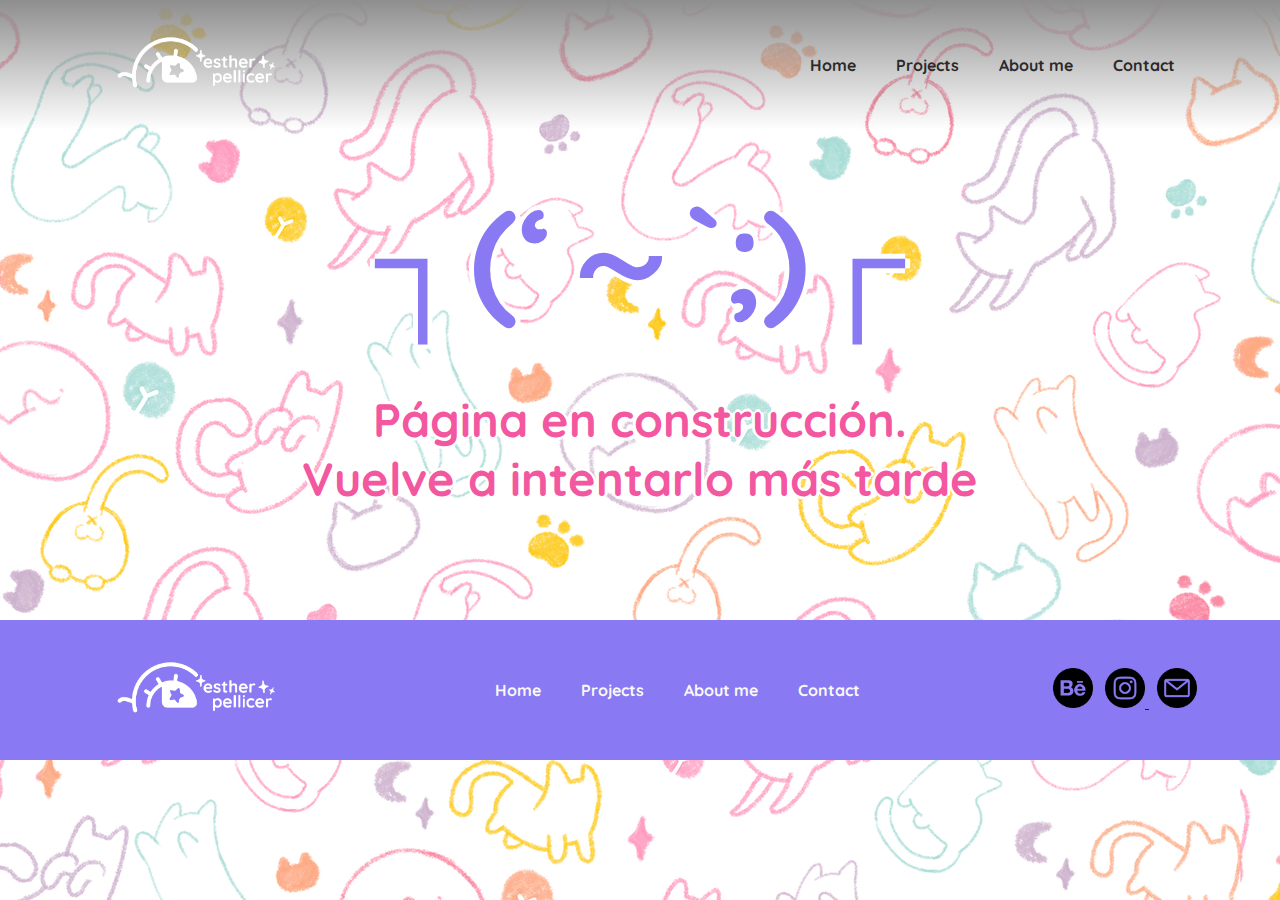
==== construccion.html @ 912c2e77 "Student's exercise upload" ====
<!DOCTYPE html>
<html lang="es">
    <head>
        <meta charset="utf-8">
        <meta name="viewport" content="width=device-width, initial-scale=1.0">
        <meta name="name" content="Anonymous's Portfolio">
        <meta name="description" content="A bunch of projects, illustrations and fanarts to show my style">

        <title>Anonymous's Portfolio</title>
        <link rel="stylesheet" href="https://fonts.googleapis.com/css?family=Montserrat|Quicksand">
        <link rel="icon" href="imagenes/LogoMini.jpg">
        <link rel="stylesheet" href="estilos/estilos.css">
    </head>

    <!--CONTENIDO DE LA PÁGINA WEB-->
    <body class="fondo-imagen">
        <!--BARRA DE NAVEGACIÓN-->
        <nav>
            <a class="enlace-nav" href="inicio.html">
                <img class="logotipo" src="imagenes/logo_horizontal_blanco-11.png" alt="">
            </a>
            <ul>
                <li><a class="enlace-nav" href="inicio.html">Home</a></li>
                <li><a class="enlace-nav" href="proyectos.html">Projects</a></li>
                <li><a class="enlace-nav" href="sobremi.html">About me</a></li>
                <li><a class="enlace-nav" href="contacto.html">Contact</a></li>
            </ul>
         </nav>

         <!--CABECERA-->
         <header></header>

         <!--CONTENIDO PRINCIPAL-->
         <main>
            <p class="emoji">┐(‘～`;)┌</p>
            <p class="anuncio">Página en construcción. <br> Vuelve a intentarlo más tarde</p>
         </main>

         <!--PIE DE PÁGINA-->
        <footer>
            <a class="enlace-nav" href="inicio.html">
                <img class="logotipo" src="imagenes/logo_horizontal_blanco-11.png">
            </a>
            <ul>
                <li><a class="enlace-footer" href="inicio.html">Home</a></li>
                <li><a class="enlace-footer" href="proyectos.html">Projects</a></li>
                <li><a class="enlace-footer" href="sobremi.html">About me</a></li>
                <li><a class="enlace-footer" href="contacto.html">Contact</a></li>
            </ul>
            <div>
                <a href="https://www.behance.net/Anonymousandherthings?tracking_source=search_users" class="icono" alt="icono Behance"><img src="imagenes/behance.png" width="40px"></a>
                <a href="https://www.instagram.com/eter_arts/" class="icono" alt="icono Instagram"><img src="imagenes/instagram.png" width="40px">
                <a href="contacto.html" class="icono" alt="icono correo"><img src="imagenes/email.png" width="40px"></a>
            </div>

    </body>
</html>
---- estilos/estilos.css ----
/* #region GENERALES */
* {
    margin: 0;
    padding: 0;
}

body {
    /*VARIABLES DE CSS*/
    --color-texto-claro: #f8f8f8;
    --color-principal: #8979f3;
}

/* #endregion */

/* #region BARRA DE NAVEGACIÓN */
nav {
    background-image: linear-gradient(to bottom,rgba(142, 142, 142, 1) 0%,rgba(178, 178, 178, 0) 100%);
    height: 130px;
    display: flex;
    align-items: center;
    justify-content: space-between;
}

nav ul {
    display: flex;
    list-style: none;
    font-family: "Quicksand";
    font-weight: 700;
    margin-right: 85px;
}

.enlace-nav {
    color: #2b2929;
    padding: 20px;
    text-decoration: none;
}

.enlace-nav:hover {
    color: var(--color-texto-claro);
}

.logotipo {
    height: 70px;
    margin-left: 90px;
}

/* #endregion */

/* #region CABECERA */

header {
    display: flex;
    justify-content: space-between;
    margin-left: 75px;
    margin-right: 75px;
}

header ul {
    display: flex;
    list-style: none;
    font-family: "Quicksand";
    font-size: 13px;
    font-weight: 700;
    color: var(--color-texto-claro);
}

header ul li {
    width: 130px;
    height: 25px;
    padding-top: 10px;
    margin-right: 15px;
    margin-top: 40px;
    margin-bottom: 30px;
    text-align: center;
    border: 4px solid var(--color-texto-claro);
    border-radius: 80px;
}

.button-contact {
    top: 100px;
    left: 1000px;
    width: 170px;
    height: 30px;
    padding-top: 15px;
    margin-top: 40px;
    margin-bottom: 30px;
    border-radius: 40px;
    background-color: #8979f3;
    
    font-family: "Quicksand";
    text-align: center;
    font-weight: 700;
    font-size: 13px;
    color: var(--color-texto-claro);
    text-decoration: none;
}

.button-contact:hover {
    border-color: var(--color-texto-claro);
    border-width: 3.5px;
    border-style: solid;
}

/* #endregion */

/* #region CUERPO */

main {
    min-height: 50vh;
}

.fondo-imagen {
    background-image: url("../imagenes/fondoGatos.jpg");
    background-color: #F3B5D2;
}

    /* #region INICIO */

.presentacion {
    font-family: "Montserrat";
    font-weight: 600;
    color: var(--color-texto-claro);
    font-size: 14px;
    width: 459px;
    margin-left: 130px;
    margin-top: 80px;
}
    
.button-projects {
    width: 200px;
    height: 30px;
    margin-right: 220px;
    margin-top: 350px;
    margin-bottom: 50px;
    border-radius: 80px;
    padding-top: 15px;
    background-color: #8979f3;

    font-family: "Montserrat";
    font-size: 13px;
    color: var(--color-texto-claro);
    text-decoration: none;
    text-align: center;
}
    
.button-projects:hover {
    border-color: var(--color-texto-claro);
    border-width: 3.2px;
    border-style: solid;
}

.fondo-cabecera {
    background-image: url("../imagenes/cielo.jpg");
    margin: 0px 0px;
    height: 530px;
}

.carrusel-izq {
    width: 50vw;
    border-radius: 0px 40px 40px 0px;
}

.carrusel img {
    width: 100%;
    height: 100%;
    border-radius: 40px 40px 0px 0px;
}

    /* #endregion */

    /* #region CONTACTO */

.titulo-contacto {
    font-family: "Quicksand";
    font-size: 50px;
    margin-left: 150px;
    font-weight: 900;
}

.resaltar {
    font-family: "Quicksand";
    font-size: 50px;
    color: #8979f3;
    font-weight: 700;
    margin-left: 150px;
    margin-top: 5px;
}

.contacto-main {
    margin-top: 85px;
    display: flex;
}

.correo-electronico {
    font-family: "Montserrat";
    margin-left: 150px;
    margin-top: 35px;
}

.resaltar-correo {
    color: #F357A0;
    text-decoration: none;
    font-weight: bold;
}

.fondo-proyectos {
    background-color: #F3B5D2;
   }

    /* #endregion */

    /* #region PROYECTOS */

.galeria-imagenes {
    margin-bottom: 30px;
}

.enlace-proyectos {
    height: 33.3vw;
}

div.filas {
    display: flex;
    margin-right: 0px;
    height: 33.3vw;
}

.galeria:hover {
    border: 3px solid var(--color-texto-claro) ;
}

   /* #endregion */

   /* #region SOBRE MI */

.about-me {
    background-color: hsl(0, 0%, 97%);
    padding-top: 5px;
    padding-bottom: 5px;
    margin: 0px 300px;
    margin-bottom: 30px;
    border-radius: 60px;
    border-color: #8979f3;
    border-style: dashed;
    border-width: 5px;
}

.autorretrato {
    height: 350px;
    float: left;
    margin-left: 30px;
    margin-top: 60px;
}

.about-me-text {
    margin-left: 400px;
    margin-top: 60px;
}

.titulo-about {
    font-family: "Quicksand";
    font-size: 50px;
    margin-bottom: 40px;
    font-weight: bold;
    color: #8979f3;
}

h2 {
    font-family: "Quicksand";
    color: #F357A0;
}

h3 {
    font-family: "Quicksand";
    color: #F357A0;
    margin-top: 40px;
}

.texto {
    font-family: "Montserrat";
    font-size: 15px;

    margin-top: 20px;
    width: 400px;
}

.texto-2 {
    font-family: "Montserrat";
    font-size: 15px;
    
    margin-left: 50px;
    margin-top: 40px;
    width: 400px;
}

.programas {
    display: flex;
    height: 45px;
    margin-top: 20px;
    margin-bottom: 40px;
    margin-left: 60px;
}

.programas img {
    margin-right: 10px;
}

   /* #endregion */

   /* #region EN CONSTRUCCION */

.emoji {
    color: var(--color-principal);
    text-shadow: -5px 0 white, 0 5px white, 5px 0 white, 0 -5px white;
    font-family: "Quicksand";
    font-size: 100pt;
    font-weight: 900;
    text-align: center;

    margin-top: 40px;
}

.anuncio {
    color: #F357A0;
    text-shadow: -3px 0 white, 0 3px white, 3px 0 white, 0 -3px white;
    font-family: "Quicksand";
    font-size: 35pt;
    font-weight: 900;
    text-align: center;

    margin-top: 40px;
    padding-bottom: 80px;
}

   /* #endregion */

/* #endregion */

/* #region FORMULARIO */

.contenedor {
    width: 500px;
}

input[type=text] {
    font-family: "Montserrat";
    font-size: small;
    color:#f8f8f8;
    padding: 6px;
    padding-left: 12px;
    border: none;
    
    border-radius: 20px;
    background-color:#f98ec0;
    width: 89%;
    margin-left: 70px;
}

textarea {
    font-family: "Montserrat";
    font-size: small;
    color:#f8f8f8;
    padding: 10px;
    border: none;
    
    
    height: 180px;
    border-radius: 20px;
    background-color:#f98ec0;
    width: 92%;
    margin-left: 70px;
    box-sizing: border-box;
    resize: none;
  }

input[type=text]:focus {
    background-color:#f98ec0;
    border: none;
    box-shadow: none;
  }

input[type=submit] {
    font-family: "Quicksand";
    font-weight: 550;
    text-decoration: none;
    color: var(--color-texto-claro);
    border: none;
    margin-left: 150px;
    margin-bottom: 50px;
    margin-top: 10px;

    background-color: #8979f3;
    border-radius: 20px;
    padding: 5px 25px;
    float: right;
  }

/* #endregion */

/* #region PIE DE PÁGINA */
footer {
    background-color: #8979f3;
    height: 140px;
    color: var(--color-texto-claro);
    display: flex;
    align-items: center;
    justify-content: space-between;
}

footer ul {
    display: flex;
    list-style: none;
    font-family: "Quicksand";
    font-weight: 700;
}

.enlace-footer {
    color: var(--color-texto-claro);
    padding: 20px;
    text-decoration: none;
}

div {
    margin-right: 75px;
}

.icono {
    padding-right: 8px;
}

/* #endregion */
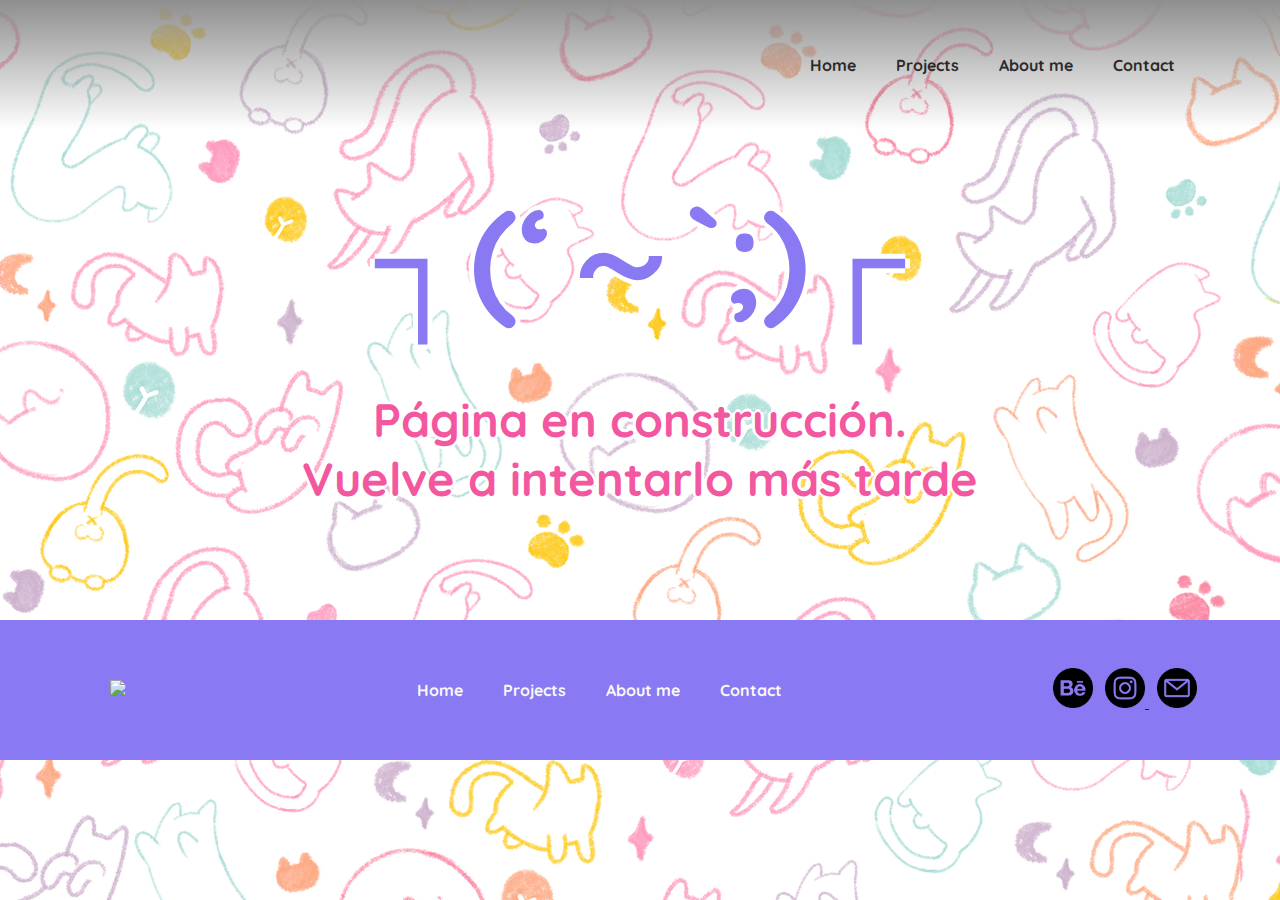
==== commit 5f57c6c5: "Anonimización" ====
--- a/construccion.html
+++ b/construccion.html
@@ -16,11 +16,11 @@
     <body class="fondo-imagen">
         <!--BARRA DE NAVEGACIÓN-->
         <nav>
-            <a class="enlace-nav" href="inicio.html">
-                <img class="logotipo" src="imagenes/logo_horizontal_blanco-11.png" alt="">
+            <a class="enlace-nav" href="index.html">
+                <img class="logotipo" src="imagenes/logo_imagen_blanco-11.png" alt="">
             </a>
             <ul>
-                <li><a class="enlace-nav" href="inicio.html">Home</a></li>
+                <li><a class="enlace-nav" href="index.html">Home</a></li>
                 <li><a class="enlace-nav" href="proyectos.html">Projects</a></li>
                 <li><a class="enlace-nav" href="sobremi.html">About me</a></li>
                 <li><a class="enlace-nav" href="contacto.html">Contact</a></li>
@@ -38,18 +38,18 @@
 
          <!--PIE DE PÁGINA-->
         <footer>
-            <a class="enlace-nav" href="inicio.html">
-                <img class="logotipo" src="imagenes/logo_horizontal_blanco-11.png">
+            <a class="enlace-nav" href="index.html">
+                <img class="logotipo" src="imagenes/logo_imagen_blanco-11.png">
             </a>
             <ul>
-                <li><a class="enlace-footer" href="inicio.html">Home</a></li>
+                <li><a class="enlace-footer" href="index.html">Home</a></li>
                 <li><a class="enlace-footer" href="proyectos.html">Projects</a></li>
                 <li><a class="enlace-footer" href="sobremi.html">About me</a></li>
                 <li><a class="enlace-footer" href="contacto.html">Contact</a></li>
             </ul>
             <div>
                 <a href="https://www.behance.net/Anonymousandherthings?tracking_source=search_users" class="icono" alt="icono Behance"><img src="imagenes/behance.png" width="40px"></a>
-                <a href="https://www.instagram.com/eter_arts/" class="icono" alt="icono Instagram"><img src="imagenes/instagram.png" width="40px">
+                <a href="https://www.instagram.com/anonymous_arts/" class="icono" alt="icono Instagram"><img src="imagenes/instagram.png" width="40px">
                 <a href="contacto.html" class="icono" alt="icono correo"><img src="imagenes/email.png" width="40px"></a>
             </div>
 
--- a/estilos/estilos.css
+++ b/estilos/estilos.css
@@ -114,7 +114,7 @@
     background-color: #F3B5D2;
 }
 
-    /* #region INICIO */
+    /* #region index */
 
 .presentacion {
     font-family: "Montserrat";
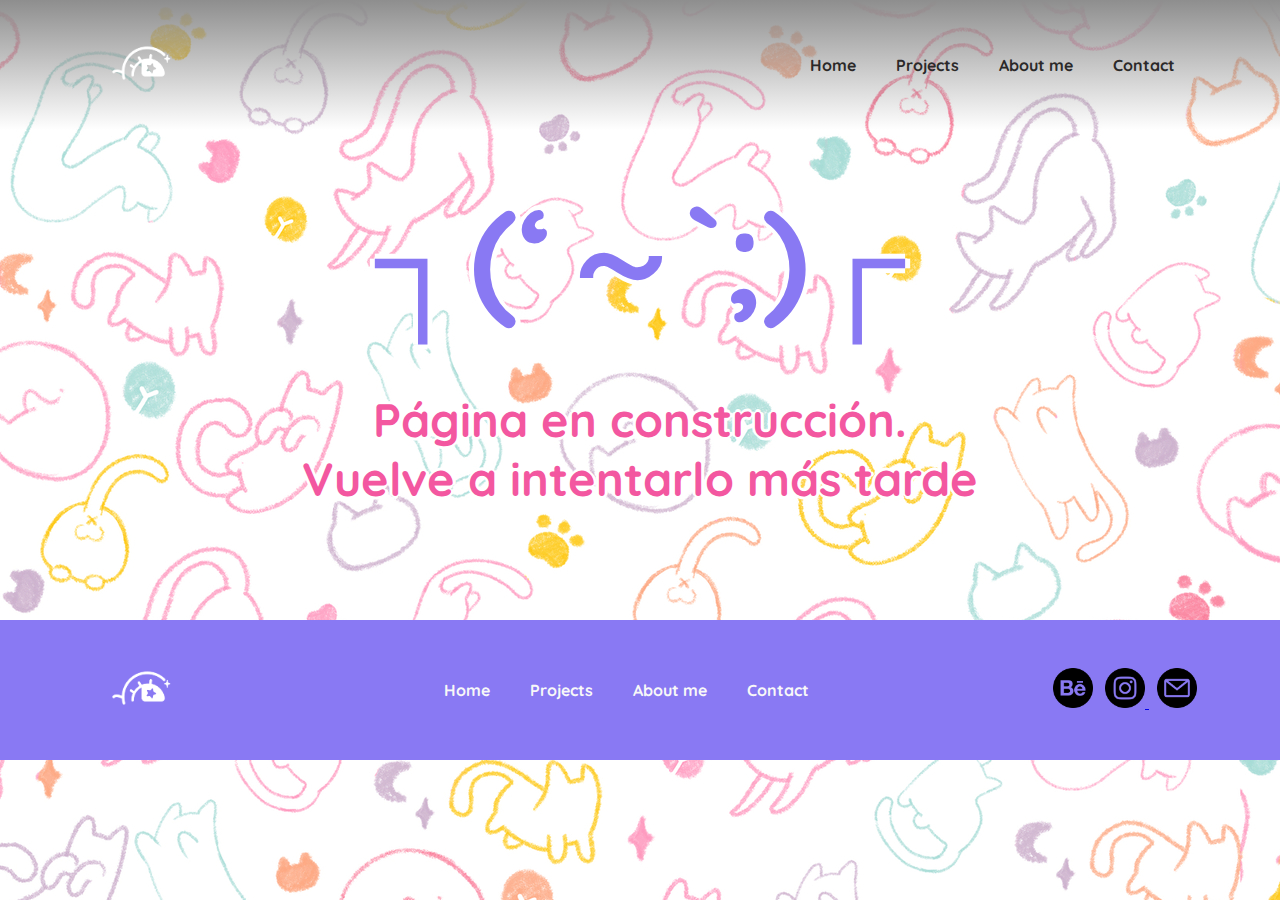
==== commit f2b7b7fc: "Modificación del logo" ====
--- a/construccion.html
+++ b/construccion.html
@@ -17,7 +17,7 @@
         <!--BARRA DE NAVEGACIÓN-->
         <nav>
             <a class="enlace-nav" href="index.html">
-                <img class="logotipo" src="imagenes/logo_imagen_blanco-11.png" alt="">
+                <img class="logotipo" src="imagenes/logo_imagen_blanco-12.png" alt="">
             </a>
             <ul>
                 <li><a class="enlace-nav" href="index.html">Home</a></li>
@@ -39,7 +39,7 @@
          <!--PIE DE PÁGINA-->
         <footer>
             <a class="enlace-nav" href="index.html">
-                <img class="logotipo" src="imagenes/logo_imagen_blanco-11.png">
+                <img class="logotipo" src="imagenes/logo_imagen_blanco-12.png">
             </a>
             <ul>
                 <li><a class="enlace-footer" href="index.html">Home</a></li>
